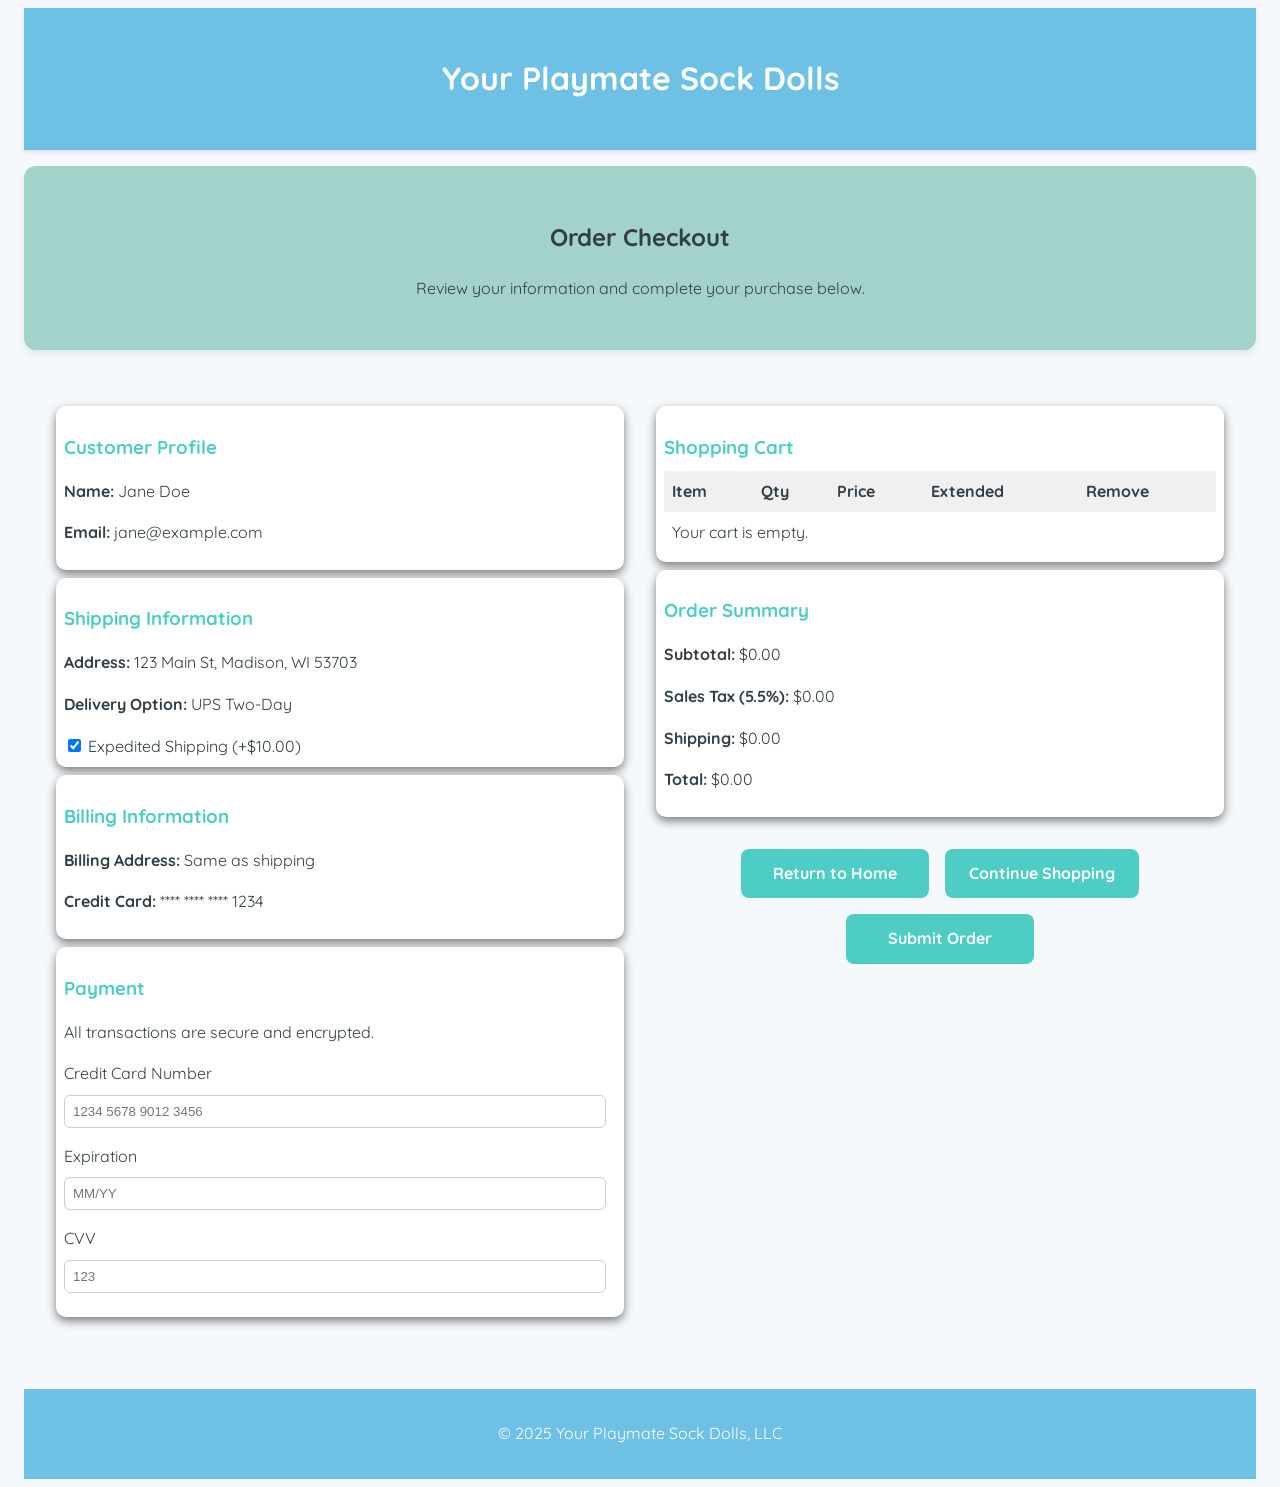
==== checkout.html @ 13f65a06 "Initial Upload" ====
<!DOCTYPE html>
<html lang="en">
<head>
    <meta charset="UTF-8" />
    <meta name="viewport" content="width=device-width, initial-scale=1.0" />
    <title>Order Checkout - Your Playmate Sock Dolls</title>
    <link rel="stylesheet" href="css/checkout.css" />
    <link href="https://fonts.googleapis.com/css2?family=Quicksand:wght@400;600&display=swap" rel="stylesheet">
    <link rel="icon" href="images/favicon.ico" type="image/x-icon">
</head>
<body>
    <header class="site-header">
        <h1>Your Playmate Sock Dolls</h1>
    </header>

    <section class="hero">
        <h2>Order Checkout</h2>
        <p>Review your information and complete your purchase below.</p>
    </section>

    <main class="checkout-grid">
        <section class="left-column">
            <div class="card">
                <h3>Customer Profile</h3>
                <p><strong>Name:</strong> Jane Doe</p>
                <p><strong>Email:</strong> jane@example.com</p>
            </div>

            <div class="card">
                <h3>Shipping Information</h3>
                <p><strong>Address:</strong> 123 Main St, Madison, WI 53703</p>
                <p><strong>Delivery Option:</strong> UPS Two-Day</p>
                <label><input type="checkbox" id="expedited-shipping" checked /> Expedited Shipping (+$10.00)</label>
            </div>

            <div class="card">
                <h3>Billing Information</h3>
                <p><strong>Billing Address:</strong> Same as shipping</p>
                <p><strong>Credit Card:</strong> **** **** **** 1234</p>
            </div>

            <div class="card">
                <h3>Payment</h3>
                <p>All transactions are secure and encrypted.</p>
                <label for="card">Credit Card Number</label>
                <input type="text" id="card" placeholder="1234 5678 9012 3456" />
                <label for="exp">Expiration</label>
                <input type="text" id="exp" placeholder="MM/YY" />
                <label for="cvv">CVV</label>
                <input type="text" id="cvv" placeholder="123" />
            </div>
        </section>

        <section class="right-column">
            <div class="card">
                <h3>Shopping Cart</h3>
                <table>
                    <thead>
                        <tr>
                            <th>Item</th>
                            <th>Qty</th>
                            <th>Price</th>
                            <th>Extended</th>
                            <th>Remove</th>
                        </tr>
                    </thead>
                    <tbody id="cart-items">
                        <!-- Cart items here -->
                    </tbody>
                </table>
            </div>

            <div class="card">
                <h3>Order Summary</h3>
                <p><strong>Subtotal:</strong> <span class="summary-subtotal">$0.00</span></p>
                <p><strong>Sales Tax (5.5%):</strong> <span class="summary-tax">$0.00</span></p>
                <p><strong>Shipping:</strong> <span class="summary-shipping">$0.00</span></p>
                <p><strong>Total:</strong> <span class="total-amount">$0.00</span></p>
            </div>

            <div class="submit-wrapper">
                <a href="index.html" class="btn">Return to Home</a>
                <a href="products.html" class="btn">Continue Shopping</a>
                <a href="confirmation.html" class="btn">Submit Order</a>
            </div>
        </section>
    </main>

    <footer class="site-footer">
        <p>&copy; 2025 Your Playmate Sock Dolls, LLC</p>
    </footer>
    <script src="js/cart-checkout.js"></script>
</body>
</html>
---- css/checkout.css ----
body {
    font-family: 'Quicksand', 'Segoe UI', 'Poppins', sans-serif;
    background-color: #F6F9FC;
    color: #333F48;
    line-height: 1.6;
    padding: 0 1rem;
}

.site-header {
    background-color: #6EC1E4;
    padding: 1.5rem 0;
    text-align: center;
    color: white;
    box-shadow: 0 2px 4px rgba(0, 0, 0, 0.1);
}

.hero {
    background-color: #A3D2CA;
    padding: 2rem;
    margin: 1rem auto;
    text-align: center;
    border-radius: 12px;
    box-shadow: 0 4px 8px rgba(0, 0, 0, 0.08);
}

.checkout-grid {
    display: grid;
    grid-template-columns: 1fr 1fr;
    gap: 2rem;
    padding: 2rem;
    max-width: 1200px;
    margin: auto;
}

.card {
    background: white;
    padding: .5rem;
    border-radius: 10px;
    box-shadow: 0 4px 10px rgba(0, 0, 0, 0.5);
    margin: .5rem auto;
}

    .card h3 {
        margin-bottom: .5rem;
        color: #4ECDC4;
    }

input[type="text"],
input[type="number"] {
    width: 95%;
    padding: 0.5rem;
    margin-top: 0.5rem;
    margin-bottom: 1rem;
    border: 1px solid #ccc;
    border-radius: 6px;
}

table {
    width: 100%;
    border-collapse: collapse;
}

th, td {
    text-align: left;
    padding: 0.5rem;
}

th {
    background-color: #f0f0f0;
}

.remove-btn {
    background-color: #4ECDC4;
    border: none;
    color: white;
    font-weight: bold;
    padding: 0.3rem 0.6rem;
    border-radius: 4px;
    cursor: pointer;
}

    .remove-btn:hover {
        background-color: #3bbdb7;
    }

.submit-wrapper {
    display: flex;
    justify-content: center;
    gap: 1rem;
    margin-top: 2rem;
    flex-wrap: wrap; /* enables wrapping on smaller screens */
}

    .submit-wrapper .btn,
    .submit-wrapper .button {
        min-width: 140px;
        text-align: center;
    }


.btn {
    background-color: #4ECDC4;
    color: white;
    padding: 0.75rem 1.5rem;
    border: none;
    border-radius: 8px;
    font-weight: bold;
    cursor: pointer;
    text-decoration: none;
}

    .btn:hover {
        background-color: #3bbdb7;
    }

.site-footer {
    background-color: #6EC1E4;
    color: white;
    text-align: center;
    padding: 1rem;
    margin-top: 2rem;
}

@media (max-width: 768px) {
    .checkout-grid {
        grid-template-columns: 1fr;
    }
}
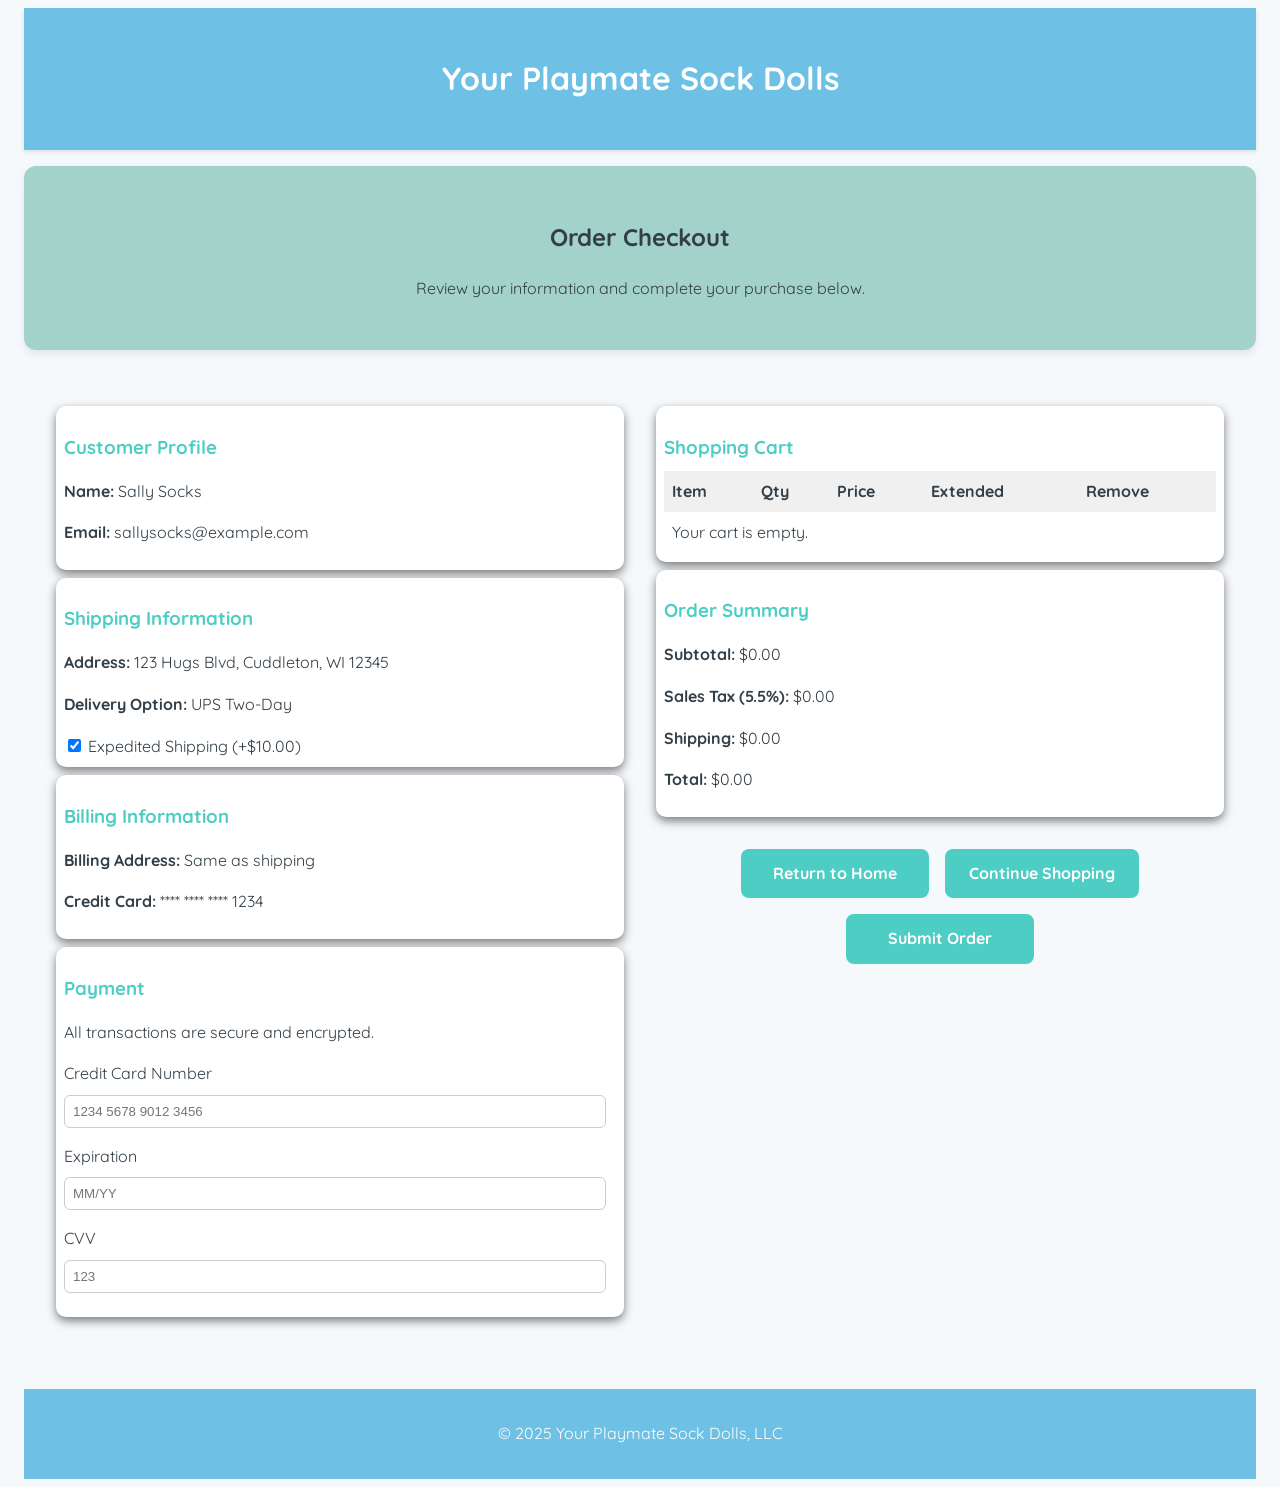
==== commit 72383000: "Update checkout.html" ====
--- a/checkout.html
+++ b/checkout.html
@@ -23,13 +23,13 @@
         <section class="left-column">
             <div class="card">
                 <h3>Customer Profile</h3>
-                <p><strong>Name:</strong> Jane Doe</p>
-                <p><strong>Email:</strong> jane@example.com</p>
+                <p><strong>Name:</strong> Sally Socks</p>
+                <p><strong>Email:</strong> sallysocks@example.com</p>
             </div>
 
             <div class="card">
                 <h3>Shipping Information</h3>
-                <p><strong>Address:</strong> 123 Main St, Madison, WI 53703</p>
+                <p><strong>Address:</strong> 123 Hugs Blvd, Cuddleton, WI 12345</p>
                 <p><strong>Delivery Option:</strong> UPS Two-Day</p>
                 <label><input type="checkbox" id="expedited-shipping" checked /> Expedited Shipping (+$10.00)</label>
             </div>
